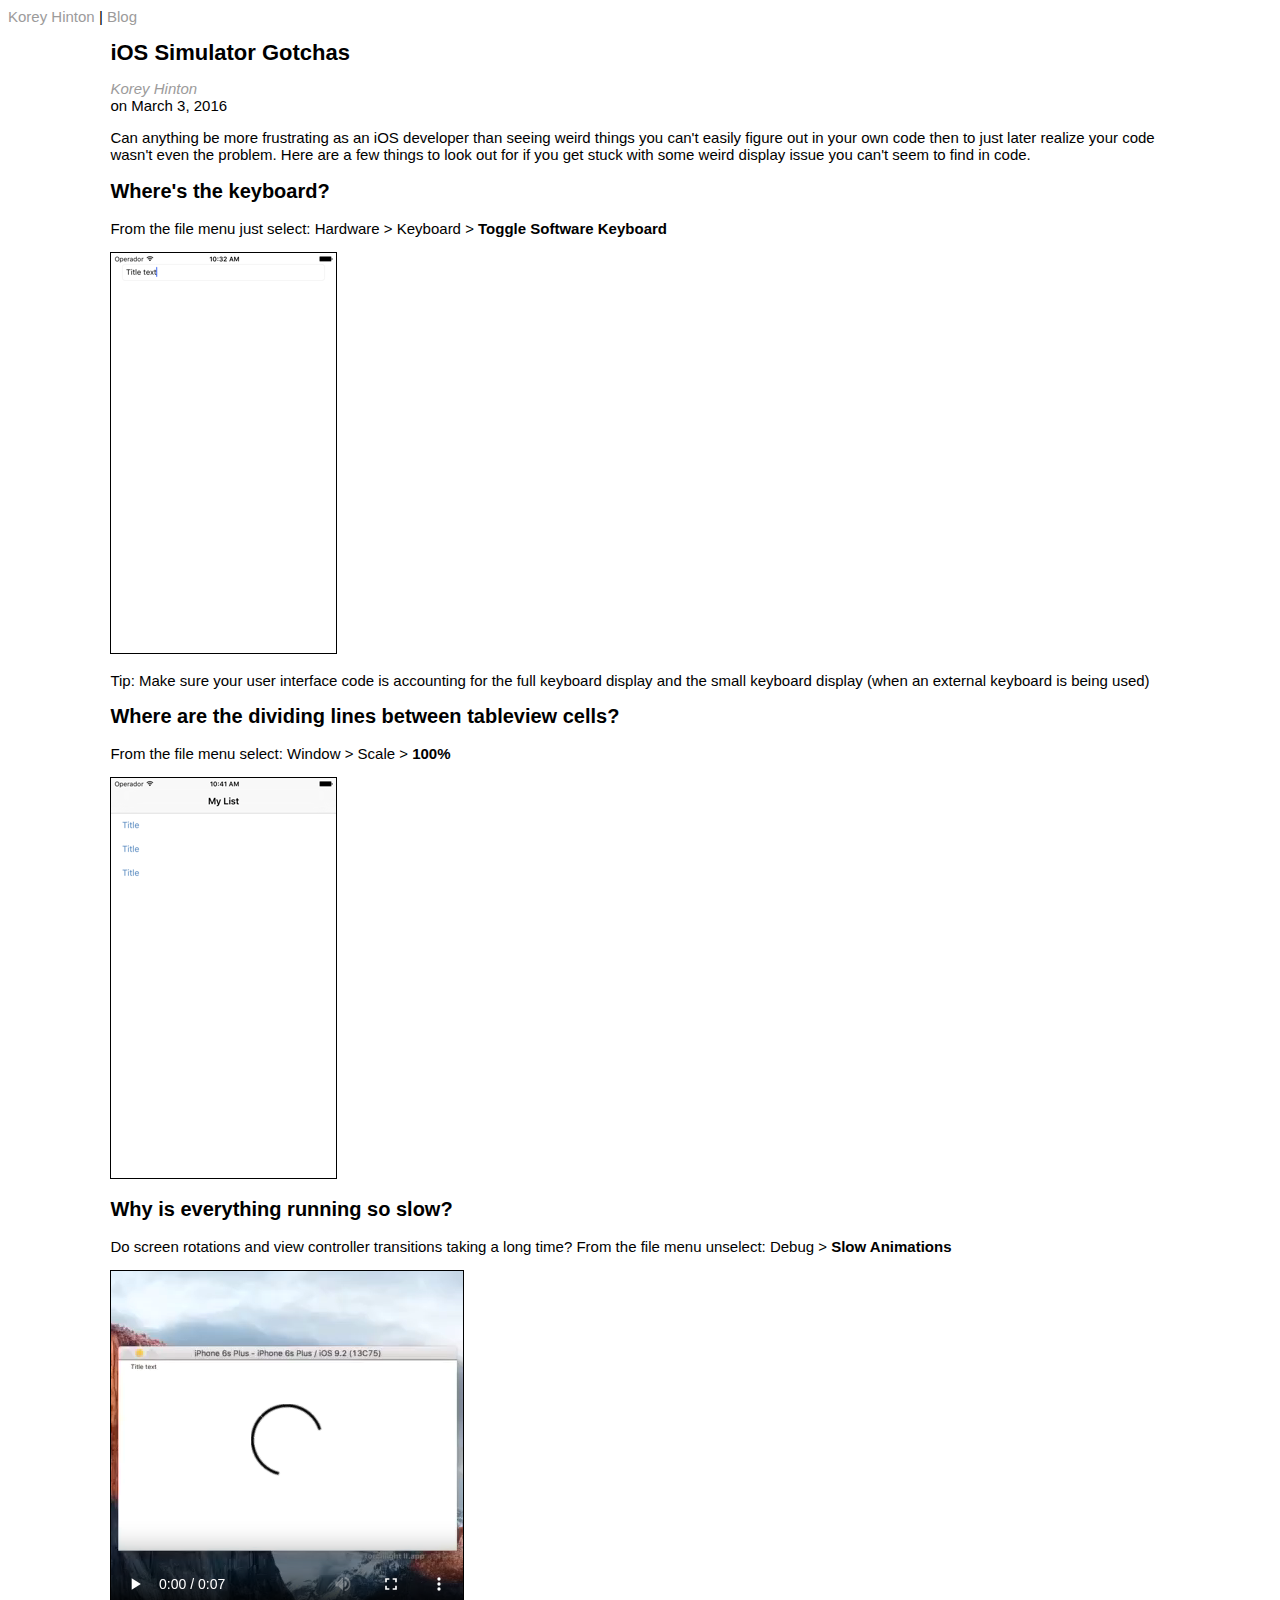
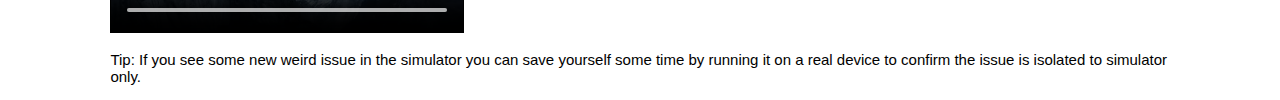
==== simulator-gotchas.html @ a969d223 "iOS Simulator Gotchas" ====
<!DOCTYPE html>
<html>
  <head>
    <title>iOS Simulator Gotchas</title>
    <link rel="stylesheet" type="text/css" href="htmlblog.css" />
  </head>
  <body>
    <nav>
      <a href="/index.html">Korey Hinton</a> |
      <a href="/blog/index.html">Blog</a>
    </nav>
    <aside>
      <script async src="//pagead2.googlesyndication.com/pagead/js/adsbygoogle.js"></script>
      <!-- responsive-leaderboard-koreyhintonblog -->
      <ins class="adsbygoogle"
	   style="display:block"
	   data-ad-client="ca-pub-4344307951738938"
	   data-ad-slot="4897685273"
	   data-ad-format="auto"></ins>
      <script>
	(adsbygoogle = window.adsbygoogle || []).push({});
      </script>
    </aside>
    <main>
      <article>
	<header>
	  <h1>iOS Simulator Gotchas </h1>
	  <address><a rel="author" href="/index.html">Korey Hinton</a></address> on <time datetime="2016-03-13">March 3, 2016</time>
	</header>

	<p>Can anything be more frustrating as an iOS developer than seeing weird things you can't easily figure out in your own code then to just later realize your code wasn't even the problem. Here are a few things to look out for if you get stuck with some weird display issue you can't seem to find in code. </p>

	<h2>Where's the keyboard?</h2>
	<p>From the file menu just select: Hardware &gt; Keyboard &gt; <strong>Toggle Software Keyboard</strong></p>
	<img class="border" src="images/no-keyboard.png"></img>
	<p>Tip: Make sure your user interface code is accounting for the full keyboard display and the small keyboard display (when an external keyboard is being used)</p>
	
	<h2>Where are the dividing lines between tableview cells?</h2>
	<p>From the file menu select: Window &gt; Scale &gt; <strong>100%</strong></p>
	<img class="border" src="images/no-dividers.png"></img>

	<h2>Why is everything running so slow?</h2>
	<p>Do screen rotations and view controller transitions taking a long time? From the file menu unselect: Debug &gt; <strong>Slow Animations</strong></p>
	<video class="border" width="352" height="361" controls>
	  <source src="videos/slow-animations.mp4" type="video/mp4">
	    
	    Your browser does not support the video tag.
	</video>

	<p>Tip: If you see some new weird issue in the simulator you can save yourself some time by running it on a real device to confirm the issue is isolated to simulator only.</p>
      </article>
      
    </main>
    <aside>
      <script async src="//pagead2.googlesyndication.com/pagead/js/adsbygoogle.js"></script>
<!-- responsive-leaderboard-koreyhintonblog -->
<ins class="adsbygoogle"
     style="display:block"
     data-ad-client="ca-pub-4344307951738938"
     data-ad-slot="4897685273"
     data-ad-format="auto"></ins>
<script>
(adsbygoogle = window.adsbygoogle || []).push({});
</script>

    </aside>
    <footer>
      
    </footer>
  </body>
</html>
---- htmlblog.css ----
body {
    font-family: -apple-system, "Helvetica Neue", Helvetica, Arial, sans-serif, "Lucida Grande";
    font-size:15px;
}

main {
    padding-left:8vw;
    padding-right:8vw;
}

h1 {
    font-size:22px;
}

h2 {
    font-size:20px;
}

.border {
    border:1px solid black;
}

a:link {
    color:#9C9B9B;
    text-decoration:none;
}
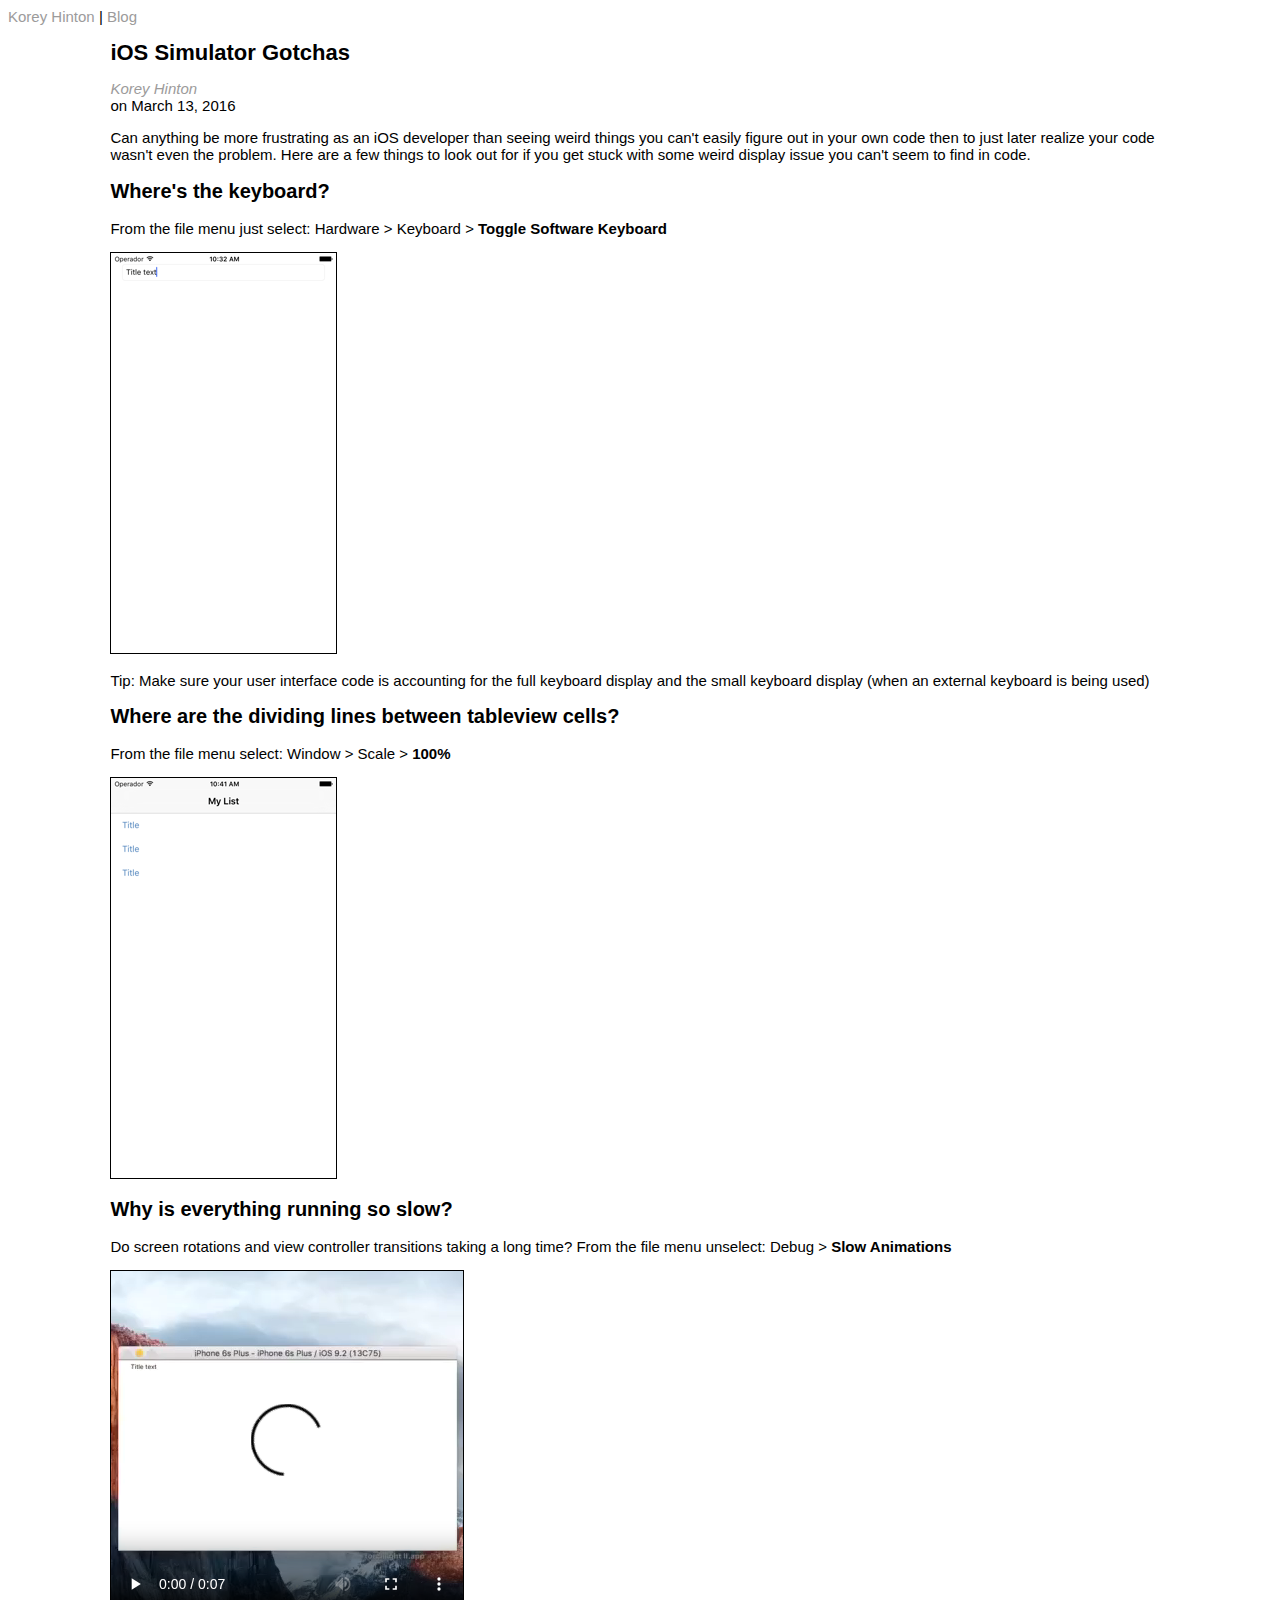
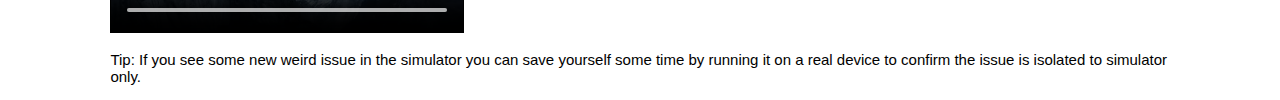
==== commit 22ad55ce: "updated blog list" ====
--- a/simulator-gotchas.html
+++ b/simulator-gotchas.html
@@ -25,7 +25,7 @@
       <article>
 	<header>
 	  <h1>iOS Simulator Gotchas </h1>
-	  <address><a rel="author" href="/index.html">Korey Hinton</a></address> on <time datetime="2016-03-13">March 3, 2016</time>
+	  <address><a rel="author" href="/index.html">Korey Hinton</a></address> on <time datetime="2016-03-13">March 13, 2016</time>
 	</header>
 
 	<p>Can anything be more frustrating as an iOS developer than seeing weird things you can't easily figure out in your own code then to just later realize your code wasn't even the problem. Here are a few things to look out for if you get stuck with some weird display issue you can't seem to find in code. </p>
--- a/htmlblog.css
+++ b/htmlblog.css
@@ -20,7 +20,7 @@
     border:1px solid black;
 }
 
-a:link {
+a:link, a:visited, a:hover, a:active {
     color:#9C9B9B;
     text-decoration:none;
-}+}
